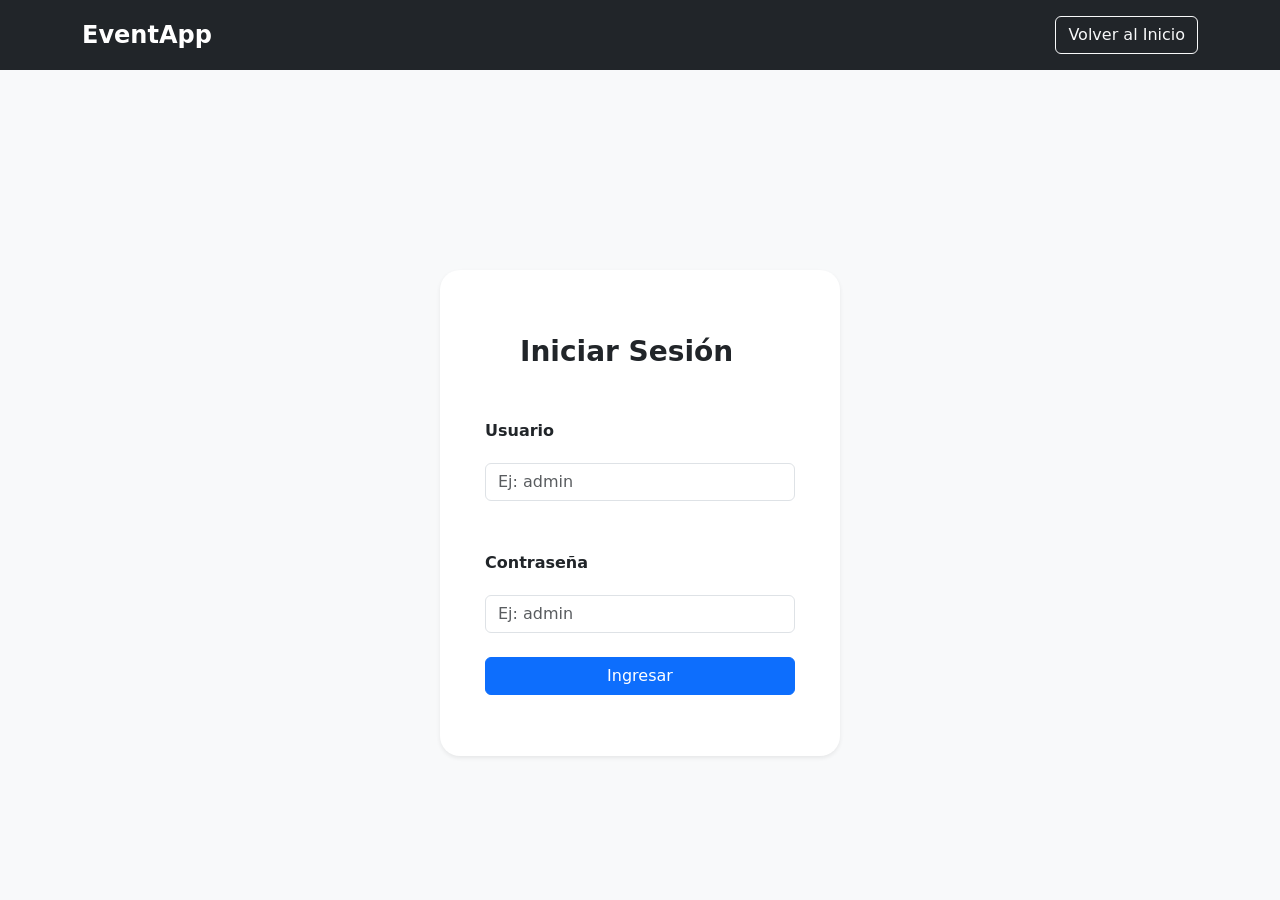
==== login/index.html @ 68ccb99e "feat: se organizan las carpetas para css, js, se da estrauctura al index principal." ====
<!DOCTYPE html>
<html lang="es">
<head>
    <meta charset="UTF-8">
    <meta name="viewport" content="width=device-width, initial-scale=1.0">
    <title>Iniciar Sesión - Plataforma de Eventos</title>
    <link href="https://cdn.jsdelivr.net/npm/bootstrap@5.3.3/dist/css/bootstrap.min.css" rel="stylesheet">
    <link rel="stylesheet" href="../css/login.css">
</head>

<body class="bg-light">
    <header class="p-3 bg-dark text-white">
        <div class="container">
            <div class="d-flex flex-wrap align-items-center justify-content-between">
                <a href="../index.html" class="text-white text-decoration-none fs-4 fw-bold">EventApp</a>
                <div class="text-end">
                    <a href="../index.html" class="btn btn-outline-light">Volver al Inicio</a>
                </div>
            </div>
        </div>
    </header>
    <main class="container my-5">
        <section class="login">
            <div class="login-class shadow-sm">
                <form>
                    <div class="campo">
                        <h1 class="title fs-3 fw-bold mb-3">Iniciar Sesión</h1>
                        <span>Usuario</span>
                        <input id="user" type="text" class="form-control" placeholder="Ej: admin">
                    </div>
                    <div class="campo">
                        <span>Contraseña</span>
                        <input id="password" type="password" class="form-control" placeholder="Ej: admin">
                    </div>
                    <div class="button-c mt-4">
                        <button onclick="inicio()" type="button" class="btn btn-primary w-100">Ingresar</button>
                    </div>
                    <p id="mensaje-error" class="text-center mt-3"></p>
                </form>
            </div>
        </section>
    </main>
    <script src="../js/inicio.js"></script>
</body>

</html>
---- css/login.css ----
input {
            margin: 20px auto;
            max-width: 400px;
        }

        #passw {
            margin-top: 100px;
        }

        .campo {
            max-width: 400px;
            margin: 20px auto;
        }

        .campo span {
            display: block;
            text-align: left;
            margin-top: 50px;
            font-weight: bold;
        }

        .login {
            margin-top: 200px;
        }

        .text-end {
            margin-left: 1000px;
        }

        body {
            background-color: #f0eeee;
        }

        .login-class {
            background-color: rgb(211, 211, 211);
            width: 100%;
            max-width: 500px;
            padding: 45px;
            background: white;
            border-radius: 20px;
            box-shadow: 0 10px 35px rgba(0, 0, 0, 0.12);
            max-width: 400px;
            margin: auto;
        }

        .title {
            display: flex;
            text-align: center;
            max-width: 100%;
            margin: 0 auto;
            margin-left: 35px;
        }

        .button-c {
            text-align: center;
        }

        .campo span {
            display: block;
            font-weight: bold;
            margin-bottom: 3px;
        }

        #mensaje-error {
            color: red;
        }

        header .text-end {
            margin-left: auto;
        }

        @media (max-height: 800px) {
            .login-class {
                padding: 20px 14px;
            }

            .title {
                font-size: 21px;
            }
        }
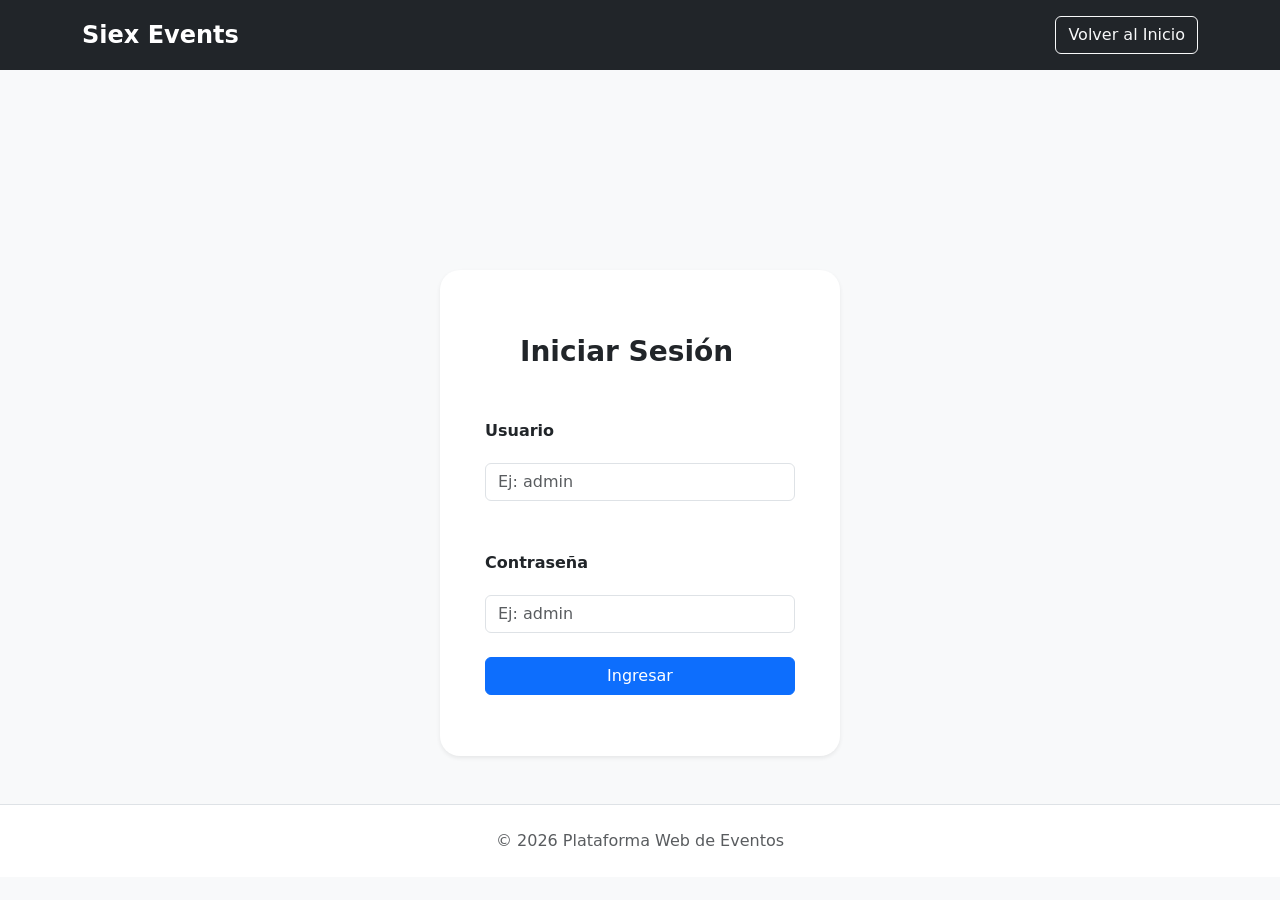
==== commit 81fb7914: "feat: corregir estructura HTML" ====
--- a/login/index.html
+++ b/login/index.html
@@ -12,7 +12,7 @@
     <header class="p-3 bg-dark text-white">
         <div class="container">
             <div class="d-flex flex-wrap align-items-center justify-content-between">
-                <a href="../index.html" class="text-white text-decoration-none fs-4 fw-bold">EventApp</a>
+                <a href="../index.html" class="text-white text-decoration-none fs-4 fw-bold">Siex Events</a>
                 <div class="text-end">
                     <a href="../index.html" class="btn btn-outline-light">Volver al Inicio</a>
                 </div>
@@ -40,6 +40,11 @@
             </div>
         </section>
     </main>
+    
+    <footer class="text-center py-4 text-muted border-top bg-white">
+        <p class="mb-0">&copy; 2026 Plataforma Web de Eventos</p>
+    </footer>
+    
     <script src="../js/inicio.js"></script>
 </body>
 
--- a/css/login.css
+++ b/css/login.css
@@ -1,80 +1,65 @@
-        input {
-            margin: 20px auto;
-            max-width: 400px;
-        }
-
-        #passw {
-            margin-top: 100px;
-        }
-
-        .campo {
-            max-width: 400px;
-            margin: 20px auto;
-        }
-
-        .campo span {
-            display: block;
-            text-align: left;
-            margin-top: 50px;
-            font-weight: bold;
-        }
-
-        .login {
-            margin-top: 200px;
-        }
-
-        .text-end {
-            margin-left: 1000px;
-        }
-
-        body {
-            background-color: #f0eeee;
-        }
-
-        .login-class {
-            background-color: rgb(211, 211, 211);
-            width: 100%;
-            max-width: 500px;
-            padding: 45px;
-            background: white;
-            border-radius: 20px;
-            box-shadow: 0 10px 35px rgba(0, 0, 0, 0.12);
-            max-width: 400px;
-            margin: auto;
-        }
-
-        .title {
-            display: flex;
-            text-align: center;
-            max-width: 100%;
-            margin: 0 auto;
-            margin-left: 35px;
-        }
-
-        .button-c {
-            text-align: center;
-        }
-
-        .campo span {
-            display: block;
-            font-weight: bold;
-            margin-bottom: 3px;
-        }
-
-        #mensaje-error {
-            color: red;
-        }
-
-        header .text-end {
-            margin-left: auto;
-        }
-
-        @media (max-height: 800px) {
-            .login-class {
-                padding: 20px 14px;
-            }
-
-            .title {
-                font-size: 21px;
-            }
-        }+input {
+    margin: 20px auto;
+    max-width: 400px;
+}
+#passw {
+    margin-top: 100px;
+}
+.campo {
+    max-width: 400px;
+    margin: 20px auto;
+}
+.campo span {
+    display: block;
+    text-align: left;
+    margin-top: 50px;
+    font-weight: bold;
+}
+.login {
+    margin-top: 200px;
+}
+.text-end {
+    margin-left: 1000px;
+}
+body {
+    background-color: #f0eeee;
+}
+.login-class {
+    background-color: rgb(211, 211, 211);
+    width: 100%;
+    max-width: 500px;
+    padding: 45px;
+    background: white;
+    border-radius: 20px;
+    box-shadow: 0 10px 35px rgba(0, 0, 0, 0.12);
+    max-width: 400px;
+    margin: auto;
+}
+.title {
+    display: flex;
+    text-align: center;
+    max-width: 100%;
+    margin: 0 auto;
+    margin-left: 35px;
+}
+.button-c {
+    text-align: center;
+}
+.campo span {
+    display: block;
+    font-weight: bold;
+    margin-bottom: 3px;
+}
+#mensaje-error {
+    color: red;
+}
+header .text-end {
+    margin-left: auto;
+}
+@media (max-height: 800px)
+.login-class {
+    padding: 20px 14px;
+}
+.title {
+    font-size: 21px;
+}
